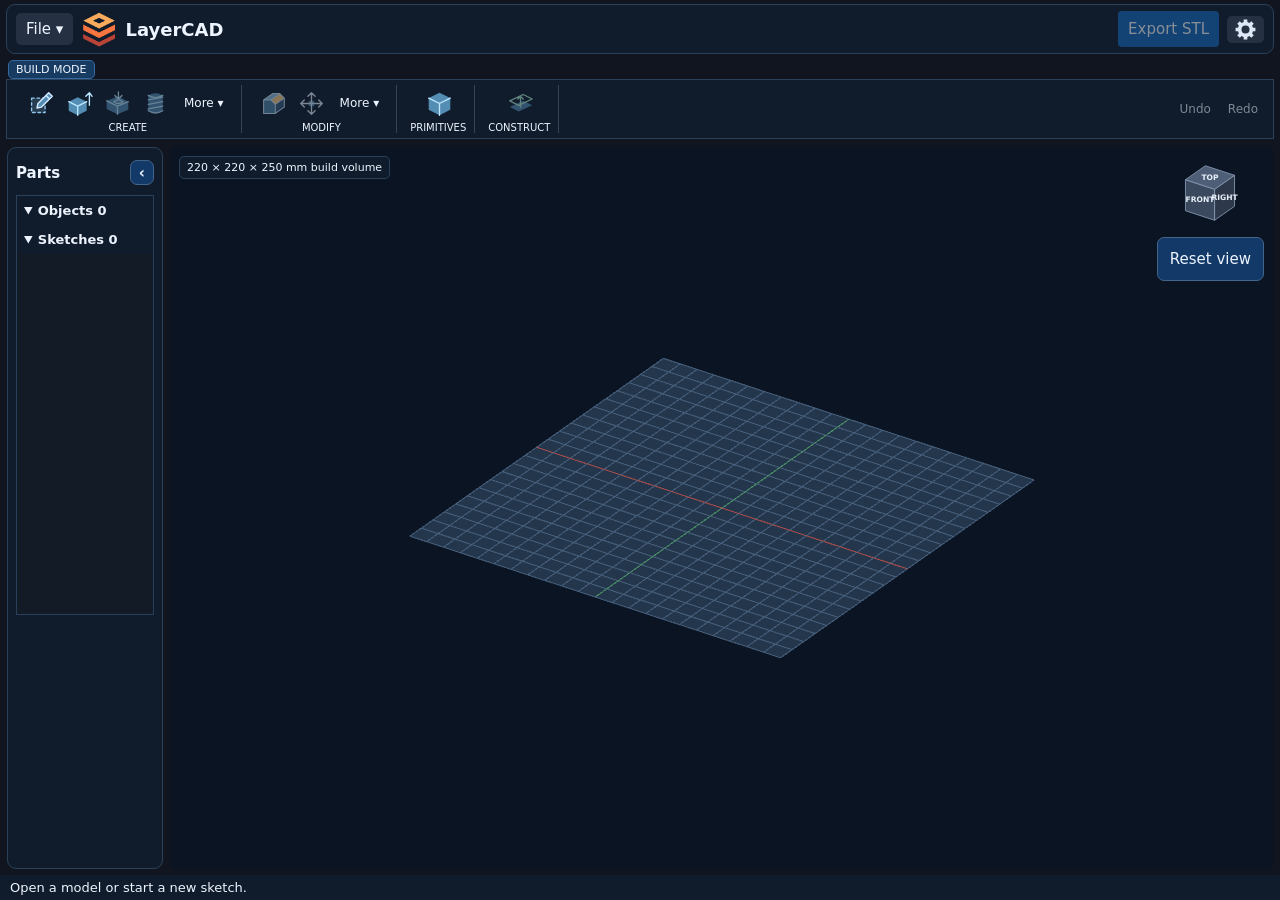
==== index.html @ a89db7fc "Deploy viewport panning gestures" ====
<!doctype html>
<html lang="en">
<meta charset="utf-8">
<meta name="viewport" content="width=device-width, initial-scale=1">
<title>LayerCAD Web</title>
<link rel="stylesheet" href="style.css?v=workspace-11">
<header><details><summary>File ▾</summary><div class="tool-popover"><button type="button" id="new-project">New project</button><label class="open">Open model<input id="file" type="file" accept=".layercad,.stl"></label><button id="save" type="button" disabled>Save project</button></div></details>
  <h1><img src="layercad.ico" width="36" height="36" alt="">LayerCAD</h1>
  <button id="export" type="button" disabled>Export STL</button>
  <details class="settings"><summary aria-label="Settings" title="Settings"><svg viewBox="0 0 24 24" aria-hidden="true"><path d="M 8.94,4.61 L 10.07,4.24 L 10.11,1.67 L 13.89,1.67 L 13.93,4.24 L 15.06,4.61 L 16.13,5.15 L 17.97,3.36 L 20.64,6.03 L 18.85,7.87 L 19.39,8.94 L 19.76,10.07 L 22.33,10.11 L 22.33,13.89 L 19.76,13.93 L 19.39,15.06 L 18.85,16.13 L 20.64,17.97 L 17.97,20.64 L 16.13,18.85 L 15.06,19.39 L 13.93,19.76 L 13.89,22.33 L 10.11,22.33 L 10.07,19.76 L 8.94,19.39 L 7.87,18.85 L 6.03,20.64 L 3.36,17.97 L 5.15,16.13 L 4.61,15.06 L 4.24,13.93 L 1.67,13.89 L 1.67,10.11 L 4.24,10.07 L 4.61,8.94 L 5.15,7.87 L 3.36,6.03 L 6.03,3.36 L 7.87,5.15 Z M 12,7.8 A 4.2,4.2 0 1 0 12,16.2 A 4.2,4.2 0 1 0 12,7.8 Z" fill="#DDE7F5" stroke="none" fill-rule="evenodd"/></svg></summary><div class="tool-popover">
    <button id="build-volume" type="button">Build volume…</button>
  </div></details>
</header>
<div class="mode" id="mode">Build Mode</div>
<nav id="build-tools" aria-label="Build tools"><div class="ribbon-group" role="group" aria-label="Create"><div class="ribbon-row"><button id="start-sketch" class="ribbon-icon" aria-label="Create sketch" title="Create sketch" type="button"><svg viewBox="0 0 30 30" aria-hidden="true"><path d="M 4,9 H 19 V 25 H 4 Z" fill="#263C50" stroke="#91C5EB" stroke-width="1.5" stroke-dasharray="3 3"/><path d="M 10,20 L 11,15 L 23,3 L 27,7 L 15,19 Z M 20,6 L 24,10" fill="#548DB4" stroke="#D7EBFF" stroke-width="1.5"/></svg></button><button id="extrude-part" class="ribbon-icon" aria-label="Extrude" title="Extrude" type="button" disabled><svg viewBox="0 0 30 30" aria-hidden="true"><path d="M 3,13 L 13,8 L 23,13 V 23 L 13,28 L 3,23 Z" fill="#548DB4" stroke="none"/><path d="M 3,13 L 13,18 L 23,13 M 13,18 V 28 M 26,17 V 3 M 22,7 L 26,3 L 29,7" fill="none" stroke="#BDE6FF" stroke-width="1.5"/></svg></button><button id="hole" class="ribbon-icon" aria-label="Hole" title="Hole" type="button" disabled><svg viewBox="0 0 30 30" aria-hidden="true"><path d="M 3,12 L 16,7 L 27,13 V 22 L 15,27 L 3,21 Z" fill="#548DB4" stroke="none"/><path d="M 3,12 L 15,18 L 27,13 M 15,18 V 27 M 16,2 V 10 M 12,6 L 16,10 L 20,6 M 11,13 Q 16,9 21,13 Q 16,17 11,13" fill="none" stroke="#BDE6FF" stroke-width="1.5"/></svg></button><button id="thread" class="ribbon-icon" aria-label="Thread" title="Thread" type="button" disabled><svg viewBox="0 0 30 30" aria-hidden="true"><path d="M 7,6 Q 15,1 23,6 V 23 Q 15,28 7,23 Z" fill="#548DB4" stroke="none"/><path d="M 7,6 Q 15,11 23,6 M 7,11 L 23,8 M 7,16 L 23,13 M 7,21 L 23,18 M 7,23 Q 15,28 23,23" fill="none" stroke="#BDE6FF" stroke-width="1.5"/></svg></button><details><summary>More ▾</summary><div class="tool-popover"><button id="edit-sketch" type="button" disabled>Edit sketch</button><select id="model-tool" aria-label="Modeling tool" disabled>
    <option value="">Create solid…</option><option>Sphere</option><option>Torus</option>
    <option>Coil</option><option>Revolve</option><option>Loft</option><option>Sweep</option><option>Pipe</option>
    <option>Rib</option><option>Web</option>
  </select></div></details></div><span>Create</span></div><div class="ribbon-group" role="group" aria-label="Modify"><div class="ribbon-row"><button id="bevel" class="ribbon-icon" aria-label="Bevel" title="Bevel" type="button" disabled><svg viewBox="0 0 30 30" aria-hidden="true"><path d="M 4,11 H 12 L 17,16 V 26 H 4 Z" fill="#5182A8" stroke="none"/><path d="M 17,16 L 27,9 V 19 L 17,26 Z" fill="#375A7B" stroke="none"/><path d="M 4,11 L 14,4 H 22 L 12,11 Z" fill="#8FBFE2" stroke="none"/><path d="M 12,11 L 22,4 L 27,9 L 17,16 Z" fill="#FFD084" stroke="none"/><path d="M 4,11 L 14,4 H 22 L 27,9 V 19 L 17,26 H 4 Z M 4,11 H 12 L 22,4 M 12,11 L 17,16 L 27,9 M 17,16 V 26" fill="none" stroke="#D3E8FA" stroke-width="1.15"/></svg></button><button id="move-part" class="ribbon-icon" aria-label="Move" title="Move" type="button" disabled><svg viewBox="0 0 30 30" aria-hidden="true"><path d="M 12,12 H 18 V 18 H 12 Z" fill="#548DB4" stroke="none"/><path d="M 3,15 H 27 M 7,11 L 3,15 L 7,19 M 23,11 L 27,15 L 23,19 M 15,3 V 27 M 11,7 L 15,3 L 19,7 M 11,23 L 15,27 L 19,23" fill="none" stroke="#E6EDF6" stroke-width="1.5"/></svg></button><details><summary>More ▾</summary><div class="tool-popover"><button id="pattern" type="button" disabled>Linear pattern</button><button id="combine" type="button" disabled>Combine</button><button id="shell" type="button" disabled>Shell</button><button id="split-body" type="button" disabled>Split Body</button><button id="scale-body" type="button" disabled>Scale</button><button id="mirror-body" type="button" disabled>Mirror</button><button id="circular-pattern" type="button" disabled>Circular pattern</button><button id="remove-part" type="button" disabled>Delete</button></div></details></div><span>Modify</span></div><div class="ribbon-group" role="group" aria-label="Primitives"><div class="ribbon-row"><button id="primitive" class="ribbon-icon" aria-label="Primitives" title="Primitives" type="button"><svg viewBox="0 0 30 30" aria-hidden="true"><path d="M 3,9 L 15,3 L 27,9 V 22 L 15,28 L 3,22 Z" fill="#548DB4" stroke="none"/><path d="M 3,9 L 15,15 L 27,9 M 15,15 V 28" fill="none" stroke="#BDE6FF" stroke-width="1.5"/></svg></button></div><span>Primitives</span></div><div class="ribbon-group" role="group" aria-label="Construct"><div class="ribbon-row"><button id="face-sketch" class="ribbon-icon" aria-label="Sketch on face" title="Sketch on face" type="button" disabled><svg viewBox="0 0 30 30" aria-hidden="true"><path d="M 3,19 L 18,12 L 28,17 L 13,24 Z" fill="#548DB4" stroke="none"/><path d="M 3,12 L 18,5 L 28,10 L 13,17 Z M 15,19 V 7 M 12,10 L 15,7 L 18,10" fill="none" stroke="#B2EAD0" stroke-width="1.5"/></svg></button></div><span>Construct</span></div><div class="ribbon-row history"><button id="undo" type="button" disabled>Undo</button><button id="redo" type="button" disabled>Redo</button></div></nav>
<nav id="sketch-tools" aria-label="Sketch tools" hidden><div class="ribbon-group" role="group" aria-label="Create"><div class="ribbon-row"><button class="ribbon-icon" type="button" data-shape="Open path" aria-label="Polyline" title="Polyline"><svg viewBox="0 0 24 24" aria-hidden="true"><path d="M 3,19 L 3,8 L 11,12 L 20,3" fill="none" stroke="#EDF3FC" stroke-width="1.7"/></svg></button><button class="ribbon-icon" type="button" data-shape="Circle" aria-label="Circle" title="Circle"><svg viewBox="0 0 24 24" aria-hidden="true"><path d="M 12,3 A 9,9 0 1 1 11.99,3 Z" fill="none" stroke="#EDF3FC" stroke-width="1.7"/></svg></button><button class="ribbon-icon" type="button" data-shape="Rectangle" aria-label="Rectangle" title="Rectangle"><svg viewBox="0 0 24 24" aria-hidden="true"><path d="M 2,6 H 22 V 18 H 2 Z" fill="none" stroke="#EDF3FC" stroke-width="1.7"/></svg></button><button class="ribbon-icon" type="button" data-shape="Triangle" aria-label="Triangle" title="Triangle"><svg viewBox="0 0 24 24" aria-hidden="true"><path d="M 12,3 L 22,21 H 2 Z" fill="none" stroke="#EDF3FC" stroke-width="1.7"/></svg></button><button class="ribbon-icon" type="button" data-shape="Polygon" aria-label="Polygon" title="Polygon"><svg viewBox="0 0 24 24" aria-hidden="true"><path d="M 7,3 H 17 L 22,12 L 17,21 H 7 L 2,12 Z" fill="none" stroke="#EDF3FC" stroke-width="1.7"/></svg></button></div><span>Create</span></div><div class="ribbon-group" role="group" aria-label="Modify"><div class="ribbon-row"><details><summary>Extrude</summary><div class="tool-popover">
      <label>Distance (mm) <input id="height" type="number" min="-10000" max="10000" step="any" value="10"></label>
      <label>Operation <select id="sketch-extrude-operation"><option>Add</option><option>Cut</option><option>Merge</option></select></label>
      <button id="extrude" type="button">Extrude</button>
      </div></details><details><summary>Constraints</summary><div class="tool-popover">

      <select id="constraint-rule" aria-label="Apply constraint" disabled>
        <option value="">Constrain…</option><option value="0">Horizontal edge</option>
        <option value="1">Vertical edge</option><option value="2">Coincident with origin</option>
        <option value="clear">Clear constraints</option>
      </select>
  </div></details></div><span>Modify</span></div><div class="ribbon-row"><button id="undo-point" type="button">Undo</button><button id="redo-point" type="button" disabled>Redo</button></div><div class="sketch-actions">
    <button id="cancel-sketch" type="button">Cancel sketch</button>
    <button id="finish-sketch" type="button">Finish sketch</button>
  </div><select id="shape" hidden><option>Polygon</option><option>Rectangle</option><option>Circle</option><option>Triangle</option><option>Open path</option></select></nav>
<main>
  <div id="workspace">
  <aside id="parts-panel"><h2>Parts <button id="toggle-parts" type="button" aria-label="Collapse Parts" aria-expanded="true">‹</button></h2><div id="parts"></div></aside>
  <div id="viewport">
  <div id="view-controls"><svg id="view-cube" class="view-cube" viewBox="0 0 88 88" role="group" aria-label="View orientation. Drag to orbit or click a face."></svg><button id="fit" type="button">Reset view</button></div>
  <output id="volume-label"></output>
  <form id="build-extrude" hidden aria-label="Extrude">
    <strong class="popup-title" tabindex="0" title="Drag to move, or use the arrow keys">Extrude</strong>
    <p id="extrude-target" aria-live="polite"></p>
    <label>Distance (mm) <input id="build-extrude-distance" type="number" step="any" value="10" required></label>
    <label>Operation <select id="build-extrude-operation"><option>Add</option><option>Cut</option><option>Merge</option></select></label>
    <p id="extrude-error" role="alert"></p>
    <div><button id="cancel-extrude" type="button">Cancel</button><button id="apply-extrude" type="submit">Apply</button></div>
  </form>
  <canvas id="view" aria-label="3D model viewport"></canvas>
  <svg id="detail-overlay" aria-hidden="true"></svg>
  <svg id="extrude-overlay" aria-hidden="true"><path id="extrude-arrow"/></svg>
  <div id="plane-selector" hidden>
    <svg id="plane-targets" aria-hidden="true"></svg>
    <div role="group" aria-label="Sketch plane">
      <button type="button" data-plane="XY">XY</button>
      <button type="button" data-plane="XZ">XZ</button>
      <button type="button" data-plane="YZ">YZ</button>
      <button type="button" id="cancel-plane">Cancel</button>
    </div>
  </div>
  <section id="sketch" hidden>
    <svg id="sketch-plane" aria-label="Sketch plane">
      <defs><pattern id="grid" width="10" height="10" patternUnits="userSpaceOnUse"><path d="M 10 0 H 0 V 10" fill="none" stroke="#29415a" stroke-width=".4"/></pattern></defs>
      <g id="sketch-surface">
      <rect width="220" height="220" fill="#26394c" fill-opacity=".18"/>
      <rect width="220" height="220" fill="url(#grid)" stroke="#52677e" stroke-width=".45"/>
      <image id="reference-overlay" preserveAspectRatio="none" pointer-events="none"/>
      <path d="M110 0 V220" stroke="#4b8474" stroke-width=".45"/><path d="M0 110 H220" stroke="#8a6265" stroke-width=".45"/>
      <path id="face-guide" fill="none" stroke="#9eb7d1" stroke-width=".6" stroke-dasharray="2 1"/>
      <g id="sketch-drawings"></g>
      <circle cx="110" cy="110" r="1.1" fill="#122438" stroke="#83cbff" stroke-width=".5"/><text x="112" y="114" fill="#83cbff" font-size="2.8">Origin</text>
      <polygon id="outline"/>
      <polyline id="sketch-preview" fill="none" stroke="#83cbff" stroke-width=".7" pointer-events="none"/>
      <g id="vertices"></g>
      </g>
    </svg>

  </section>
  </div>
  <aside id="vertices-panel" hidden><h2>Vertices</h2><details><summary>Reference image</summary><div class="tool-popover">
      <label class="open">Choose image<input id="reference-file" type="file" accept="image/png,image/jpeg"></label>
      <button id="reference-settings" type="button" disabled>Image settings</button>
      <button id="reference-calibrate" type="button" disabled>Calibrate image</button>
      <button id="reference-remove" type="button" disabled>Remove image</button>
      </div></details><label>Plane <select id="plane-choice"><option>XY</option><option>XZ</option><option>YZ</option></select></label>
      <label>Offset (mm) <input id="plane-offset" type="number" min="-10000" max="10000" step="any" value="0"></label>
    <div class="vertex-coordinates"><label>X (mm)<input id="vertex-x" type="number" step="any" value="0"></label><label>Y (mm)<input id="vertex-y" type="number" step="any" value="0"></label></div>
    <div class="vertex-coordinates"><button id="add-vertex" type="button">Add point</button><button id="move-vertex" type="button">Move selected</button></div>
    <select id="constraint-vertex" aria-label="Vertices" size="8"></select>
    <button id="remove-vertex" type="button">Remove selected point</button>
    <label>Drawing <select id="sketch-drawing-choice"></select></label>
    <button id="add-sketch-drawing" type="button">Start another drawing</button>
  </aside>
  </div>
  <p id="status" role="status">Open a model or start a new sketch.</p>
</main>
<dialog id="feature-dialog" aria-labelledby="feature-title">
  <form id="feature-form">
    <strong id="feature-title" class="popup-title" tabindex="0" title="Drag to move, or use the arrow keys"></strong>
    <label id="feature-amount-label"><span></span> <input id="feature-amount" type="number" min="0" step="any" required></label>
    <label id="feature-bevel-style-label" hidden>Style <select id="feature-bevel-style"><option>Flat</option><option>Rounded</option></select></label>
    <label id="feature-surface-label" hidden>Surface <select id="feature-surface"></select></label>
    <label id="feature-metric-label" hidden>Metric size <input id="feature-metric" list="metric-sizes" placeholder="Auto match"></label>
    <datalist id="metric-sizes"><option>M2</option><option>M2.5</option><option>M3</option><option>M4</option><option>M5</option><option>M6</option><option>M8</option><option>M10</option><option>M12</option><option>Custom</option></datalist>
    <label id="feature-pitch-label" hidden>Pitch (mm) <input id="feature-pitch" type="number" min="0.01" step="any" value="1.5"></label>
    <label id="feature-depth-label" hidden>Radial depth (mm) <input id="feature-depth" type="number" min="0.01" step="any" value="0.7"></label>
    <p id="feature-error" role="alert"></p>
    <div><button id="cancel-feature" type="button">Cancel</button><button type="submit">Apply</button></div>
  </form>
</dialog>
<script src="sketch.js?v=editor-5" defer></script><script src="viewer.js?v=workspace-11" defer></script>
</html>
---- style.css ----
:root { color-scheme: dark; font: 15px system-ui, sans-serif; color: #edf4ff; background: #08111f; }
* { box-sizing: border-box; }
body { margin: 0; height: 100vh; height: 100dvh; display: flex; flex-direction: column; padding: 10px; gap: 8px; }
header { display: flex; align-items: center; flex-wrap: wrap; gap: 8px; background: #101c2b; border: 1px solid #29415a; border-radius: 10px; padding: 8px 12px; }
h1 { font-size: 19px; margin: 0 auto 0 0; }
h1 span { color: #9eb7d1; font-weight: normal; font-size: 14px; }
button, .open { font: inherit; padding: 9px 12px; min-height: 44px; color: inherit; border: 1px solid #43658a; border-radius: 7px; background: #123967; cursor: pointer; }
.open { position: relative; display: inline-grid; place-items: center; }
.open:focus-within, button:focus-visible { outline: 2px solid #9ad0ff; outline-offset: 2px; }
.open input { position: absolute; inset: 0; opacity: 0; width: 100%; cursor: pointer; }
main { flex: 1; min-height: 0; display: flex; flex-direction: column; border-radius: 10px; overflow: hidden; border: 1px solid #29415a; }
canvas { flex: 1; min-height: 0; width: 100%; background: #0a1422; touch-action: none; }
#status { margin: 0; padding: 10px 12px; background: #101c2b; overflow-wrap: anywhere; }
[hidden] { display: none !important; }
button:disabled { opacity: .5; cursor: default; }
#sketch { flex: 1; min-height: 0; display: flex; flex-direction: column; align-items: center; gap: 8px; padding: 8px; }
#sketch-plane { flex: 1; width: 100%; min-height: 0; touch-action: none; cursor: crosshair; }
#outline { fill: #1769c433; stroke: #83cbff; stroke-width: .7; }
#vertices { fill: #b8e6ff; }
.sketch-tools { display: flex; flex-wrap: wrap; gap: 6px; align-items: center; justify-content: center; }
#height, #plane-offset { width: 72px; font: inherit; padding: 6px; }
nav { display: flex; align-items: center; gap: 6px; overflow-x: auto; padding: 6px; border: 1px solid #29415a; background: #101c2b; border-radius: 7px; }
nav button, .mode { white-space: nowrap; }
.mode { background: #123967; border: 1px solid #559fff; border-radius: 6px; padding: 5px 7px; font-size: 12px; }
#workspace { display: flex; flex: 1; min-height: 0; }
#viewport { display: flex; flex: 1; flex-direction: column; min-width: 0; }
aside { width: clamp(112px, 22vw, 218px); overflow: auto; padding: 8px; border-right: 1px solid #29415a; background: #101c2b; }
aside h2 { font-size: 15px; margin: 4px 0 10px; }
aside h3 { font-size: 12px; color: #9eb7d1; margin: 8px 0 4px; }
.part-row { display: flex; gap: 2px; }
.part-row button:first-child { flex: 1; min-width: 0; text-overflow: ellipsis; overflow: hidden; white-space: nowrap; text-align: left; }
.part-row button { background: transparent; border-color: transparent; padding: 4px; }
.part-row button[aria-pressed=true] { background: #123967; border-color: #559fff; }
@media (max-width: 500px) { aside { width: 100%; max-height: 125px; border-right: none; border-bottom: 1px solid #29415a; } #workspace { flex-direction: column; } }

/* Workspace and mode-specific ribbons */
:root { background: #10151f; }
body { padding: 0; gap: 0; }
header, main, nav { border-radius: 0; }
header { min-height: 50px; background: #1b2432; }
h1 { display: flex; gap: 8px; align-items: center; }
.mode { align-self: flex-start; margin-left: 10px; padding: 5px 9px; border: 0; border-bottom: 2px solid #63dcca; border-radius: 0; background: transparent; text-transform: uppercase; }
nav { min-height: 52px; background: #232e3e; padding: 5px 8px; }
nav button, nav summary, header button, header .open { min-height: 36px; padding: 6px 9px; background: transparent; border-color: transparent; border-radius: 4px; }
nav button:not(:disabled):hover, nav summary:hover, header button:not(:disabled):hover, header .open:hover { background: #334659; }
nav button[aria-pressed=true] { box-shadow: inset 0 -2px #63dcca; color: #b8f6ea; }
nav select, nav input { background: #182432; color: inherit; border: 1px solid #52647a; border-radius: 4px; padding: 4px; font: inherit; }
.tool-group { display: flex; align-items: center; gap: 3px; padding-right: 9px; border-right: 1px solid #425165; }
.history, .sketch-actions { margin-left: auto; display: flex; gap: 4px; }
#sketch-tools { overflow: visible; position: relative; z-index: 2; flex-wrap: wrap; }
nav details > summary { display: flex; align-items: center; cursor: pointer; white-space: nowrap; }
nav details[open] > summary { background: #334659; }
.tool-popover { position: absolute; z-index: 3; display: grid; gap: 6px; min-width: 140px; max-width: calc(100vw - 16px); padding: 8px; background: #263345; border: 1px solid #52647a; border-radius: 5px; box-shadow: 0 6px 18px #0007; }
.draw-tools { display: flex; }
.draw-tools button { font-size: 23px; }
#finish-sketch { background: #235844; color: #dcffec; }
#cancel-sketch { background: #652e37; color: #ffebee; }
#sketch { background: #121923; }
aside { background: #192231; }
#status { padding: 5px 10px; font-size: 13px; }
@media (max-width: 600px) {
  #sketch-tools details { position: static; }
  .tool-popover { left: 8px; top: 100%; }
  .sketch-actions { margin-left: 0; }
}
#build-tools { font-size: 13px; scrollbar-width: thin; }
#build-tools button { padding-inline: 6px; }

/* Desktop-style ribbon and viewport panels */
header { margin: 4px 6px 0; gap: 8px; border-radius: 9px; background: #101c2b; padding: 4px 9px; }
header h1 { font-size: 18px; }
header #export, #finish-sketch { background: #1768bd; color: #fff; }
header details { position: relative; z-index: 5; }
header .settings .tool-popover { right: 0; }
header summary { background: #253143; }
.mode { border: 1px solid #3569a0; border-radius: 5px; background: #183b61; padding: 2px 7px; margin: 6px 8px 0; font-size: 11px; }
nav { margin: 0 6px 6px; min-height: 57px; gap: 5px; }
#build-tools, #sketch-tools { background: #101c2b; overflow: visible; position: relative; z-index: 3; flex-wrap: wrap; }
.ribbon-group { display: grid; justify-items: center; gap: 1px; padding: 0 8px; border-right: 1px solid #344458; }
.ribbon-group > span { font-size: 10px; text-transform: uppercase; }
.ribbon-row { display: flex; align-items: center; gap: 3px; }
.ribbon-row button, .ribbon-row summary { font-size: 12px; }
.ribbon-icon { width: 35px; height: 34px; display: grid; place-items: center; padding: 4px !important; }
.ribbon-icon svg { display: block; width: 23px; height: 23px; fill: #5489ae40; stroke: #a8d2ef; stroke-width: 1.5; stroke-linecap: round; stroke-linejoin: round; }
#sketch-tools .ribbon-icon svg { fill: none; }
#sketch-tools .ribbon-icon[aria-pressed=true] { background: #245a59; }
.tool-popover { text-align: left; }
details summary { cursor: pointer; }
header summary, #vertices-panel summary { list-style: none; padding: 7px 10px; border-radius: 5px; }
header .settings summary { font-size: 21px; padding: 2px 7px; }
main { border: 0; }
#workspace { gap: 8px; padding: 2px 7px 6px; }
#viewport { position: relative; overflow: hidden; }
#parts-panel, #vertices-panel { flex: 0 0 clamp(156px, 12vw, 215px); border: 1px solid #29415a; border-radius: 9px; padding: 8px; background: #101c2b; }
#parts-panel h2 { display: flex; align-items: center; justify-content: space-between; }
#parts-panel h2 button { min-height: 25px; padding: 1px 8px; }
#parts-panel.collapsed { flex-basis: 38px; padding: 3px; }
#parts-panel.collapsed h2 { font-size: 0; }
#parts-panel.collapsed #parts { display: none; }
#parts { background: #131b27; border: 1px solid #29415a; min-height: min(55vh, 420px); }
#parts summary { padding: 7px; font-size: 13px; background: #101c2b; font-weight: 600; }
#vertices-panel { display: flex; flex-direction: column; gap: 6px; }
#vertices-panel input, #vertices-panel select { width: 100%; background: #131b27; color: inherit; border: 1px solid #3b5069; padding: 5px; }
#vertices-panel button, #vertices-panel summary { font-size: 12px; min-height: 29px; padding: 4px; background: #17283c; }
#vertices-panel > select { flex: 1; min-height: 85px; }
#vertices-panel label { font-size: 12px; }
.vertex-coordinates { display: grid; grid-template-columns: 1fr 1fr; gap: 5px; }
#view-controls, #volume-label { position: absolute; z-index: 1; top: 9px; }
#volume-label { left: 8px; font-size: 11px; padding: 4px 7px; border: 1px solid #29415a; border-radius: 5px; background: #101c2b; }
#view-controls { right: 9px; display: grid; justify-items: center; gap: 7px; }
#sketch { background: #0c1522; }
#sketch-plane { max-width: 66%; align-self: center; }
@media (max-width: 600px) {
  #workspace { flex-direction: column; }
  #parts-panel, #vertices-panel { flex-basis: auto; width: 100%; max-height: 23vh; }
  #vertices-panel > select { min-height: 50px; }
  #sketch-plane { max-width: 88%; }
}
.ribbon-icon svg { width: 27px; height: 27px; }
.settings summary svg { width: 23px; height: 23px; display: block; }
.view-cube { display: block; width: 74px; height: 74px; overflow: visible; cursor: grab; touch-action: none; user-select: none; }
.view-cube:active { cursor: grabbing; }
.view-cube polygon { stroke: #8a9db5; stroke-width: 1; }
.view-cube g:hover polygon, .view-cube g:focus-visible polygon { fill: #367778; }
.view-cube text { fill: #e8f0f9; font-size: 9px; font-weight: 600; text-anchor: middle; dominant-baseline: central; pointer-events: none; }
#build-extrude { position: absolute; z-index: 2; top: 96px; right: 12px; width: min(268px, calc(100% - 24px)); display: grid; gap: 8px; padding: 12px; background: #182537; border: 1px solid #465c74; border-radius: 8px; box-shadow: 0 8px 20px #0006; font-size: 13px; }
#build-extrude p { margin: 0; }
#build-extrude label { display: flex; align-items: center; justify-content: space-between; gap: 5px; }
#build-extrude input, #build-extrude select { width: 95px; padding: 5px; color: inherit; background: #101a28; border: 1px solid #52647a; border-radius: 4px; }
#build-extrude div { display: flex; justify-content: flex-end; gap: 6px; }
#build-extrude button { min-height: 33px; padding: 4px 9px; }
#extrude-error { color: #ffb2b2; }
#extrude-error:empty { display: none; }
#sketch { position: absolute; inset: 0; display: block; padding: 0; background: transparent; }
#sketch-plane, #detail-overlay { width: 100%; height: 100%; max-width: none; display: block; }
#detail-overlay { position: absolute; inset: 0; pointer-events: none; }
#detail-overlay path { stroke: #ffc087; stroke-width: 2; fill: #ff9a4a38; fill-rule: evenodd; }
#detail-overlay path.edge { stroke-width: 4; fill: none; }
#detail-overlay circle { fill: #ffab65; stroke: #ffe1bb; stroke-width: 1; }
#plane-selector, #plane-targets { position: absolute; inset: 0; pointer-events: none; }
#plane-targets { width: 100%; height: 100%; }
#plane-targets polygon { fill: #ffa85952; stroke: #ffc785; pointer-events: auto; cursor: pointer; }
#plane-targets polygon.XZ { fill: #a786f963; stroke: #cbb6ff; }
#plane-targets polygon.YZ { fill: #6dd4aa63; stroke: #b1f9d6; }
#plane-targets polygon:hover { fill: #ffcf8eba; }
#plane-selector > div { position: absolute; bottom: 12px; left: 50%; display: flex; gap: 6px; transform: translateX(-50%); pointer-events: auto; }
#plane-selector button { min-height: 33px; padding: 4px 9px; }
#feature-dialog { width: min(310px, calc(100% - 24px)); padding: 14px; color: inherit; background: #182537; border: 1px solid #465c74; border-radius: 8px; box-shadow: 0 8px 24px #0008; font-size: 13px; }
#feature-dialog::backdrop { background: #08111f55; }
#feature-form { display: grid; gap: 9px; }
#feature-form label { display: flex; align-items: center; justify-content: space-between; gap: 8px; }
#feature-form input, #feature-form select { width: 116px; padding: 5px; color: inherit; background: #101a28; border: 1px solid #52647a; border-radius: 4px; }
#feature-form div { display: flex; justify-content: flex-end; gap: 6px; }
#feature-form button { min-height: 33px; padding: 5px 9px; }
#feature-error { margin: 0; color: #ffb2b2; }
#feature-error:empty { display: none; }
#sketch-drawings polygon, #sketch-drawings polyline { stroke: #74b9df; stroke-width: .6; fill: none; pointer-events: none; }
#sketch-drawings polygon { fill: #1769c42a; }
#extrude-overlay { position: absolute; inset: 0; width: 100%; height: 100%; pointer-events: none; }
#extrude-arrow { fill: none; stroke: #83ffc1; stroke-width: 3; stroke-linejoin: round; stroke-linecap: round; }
#extrude-arrow.cut { stroke: #ff9298; }
.drawing-row { display: block; width: calc(100% - 20px); margin: 2px 5px 2px 15px; text-align: left; min-height: 28px; padding: 3px 6px; background: transparent; border-color: transparent; font-size: 12px; }
.drawing-row[aria-pressed=true] { background: #533b2b; border-color: #ce925d; }
#feature-dialog.with-preview { position: fixed; inset: 205px 18px auto auto; margin: 0; max-height: calc(100dvh - 220px); overflow: auto; }
#feature-dialog.with-preview::backdrop { background: transparent; }
@media (max-height: 450px) {
  #feature-dialog.with-preview { top: 12px; max-height: calc(100dvh - 24px); }
}
.popup-title { display: block; padding: 5px 7px; border-radius: 4px; background: #26384d; cursor: grab; touch-action: none; user-select: none; }
.popup-title:active { cursor: grabbing; }
#build-extrude { max-height: 100%; overflow: auto; }
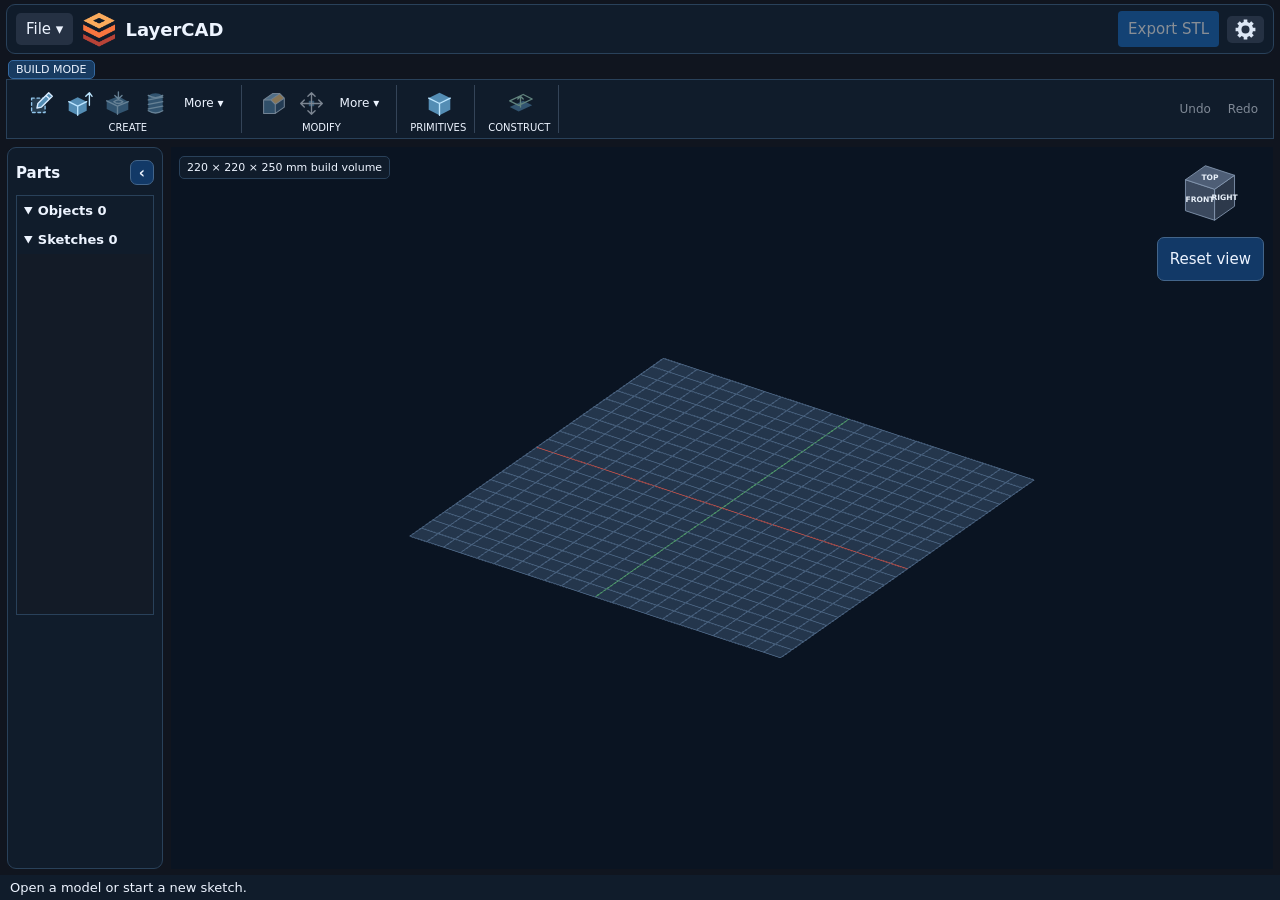
==== commit 94826e07: "Deploy trackpad viewport panning" ====
--- a/index.html
+++ b/index.html
@@ -3,12 +3,15 @@
 <meta charset="utf-8">
 <meta name="viewport" content="width=device-width, initial-scale=1">
 <title>LayerCAD Web</title>
-<link rel="stylesheet" href="style.css?v=workspace-11">
+<link rel="stylesheet" href="style.css?v=workspace-12">
 <header><details><summary>File ▾</summary><div class="tool-popover"><button type="button" id="new-project">New project</button><label class="open">Open model<input id="file" type="file" accept=".layercad,.stl"></label><button id="save" type="button" disabled>Save project</button></div></details>
   <h1><img src="layercad.ico" width="36" height="36" alt="">LayerCAD</h1>
   <button id="export" type="button" disabled>Export STL</button>
   <details class="settings"><summary aria-label="Settings" title="Settings"><svg viewBox="0 0 24 24" aria-hidden="true"><path d="M 8.94,4.61 L 10.07,4.24 L 10.11,1.67 L 13.89,1.67 L 13.93,4.24 L 15.06,4.61 L 16.13,5.15 L 17.97,3.36 L 20.64,6.03 L 18.85,7.87 L 19.39,8.94 L 19.76,10.07 L 22.33,10.11 L 22.33,13.89 L 19.76,13.93 L 19.39,15.06 L 18.85,16.13 L 20.64,17.97 L 17.97,20.64 L 16.13,18.85 L 15.06,19.39 L 13.93,19.76 L 13.89,22.33 L 10.11,22.33 L 10.07,19.76 L 8.94,19.39 L 7.87,18.85 L 6.03,20.64 L 3.36,17.97 L 5.15,16.13 L 4.61,15.06 L 4.24,13.93 L 1.67,13.89 L 1.67,10.11 L 4.24,10.07 L 4.61,8.94 L 5.15,7.87 L 3.36,6.03 L 6.03,3.36 L 7.87,5.15 Z M 12,7.8 A 4.2,4.2 0 1 0 12,16.2 A 4.2,4.2 0 1 0 12,7.8 Z" fill="#DDE7F5" stroke="none" fill-rule="evenodd"/></svg></summary><div class="tool-popover">
     <button id="build-volume" type="button">Build volume…</button>
+    <label class="scroll-setting">Viewport scroll
+      <select id="viewport-scroll"><option value="auto">Automatic</option><option value="pan">Pan</option><option value="zoom">Zoom</option></select>
+    </label>
   </div></details>
 </header>
 <div class="mode" id="mode">Build Mode</div>
@@ -108,5 +111,5 @@
     <div><button id="cancel-feature" type="button">Cancel</button><button type="submit">Apply</button></div>
   </form>
 </dialog>
-<script src="sketch.js?v=editor-5" defer></script><script src="viewer.js?v=workspace-11" defer></script>
+<script src="sketch.js?v=editor-5" defer></script><script src="viewer.js?v=workspace-12" defer></script>
 </html>
--- a/style.css
+++ b/style.css
@@ -169,3 +169,5 @@
 .popup-title { display: block; padding: 5px 7px; border-radius: 4px; background: #26384d; cursor: grab; touch-action: none; user-select: none; }
 .popup-title:active { cursor: grabbing; }
 #build-extrude { max-height: 100%; overflow: auto; }
+.scroll-setting { display: grid; gap: 4px; padding: 4px 8px; font-size: 13px; }
+.scroll-setting select { color: inherit; background: #182432; border: 1px solid #52647a; border-radius: 4px; padding: 5px; }
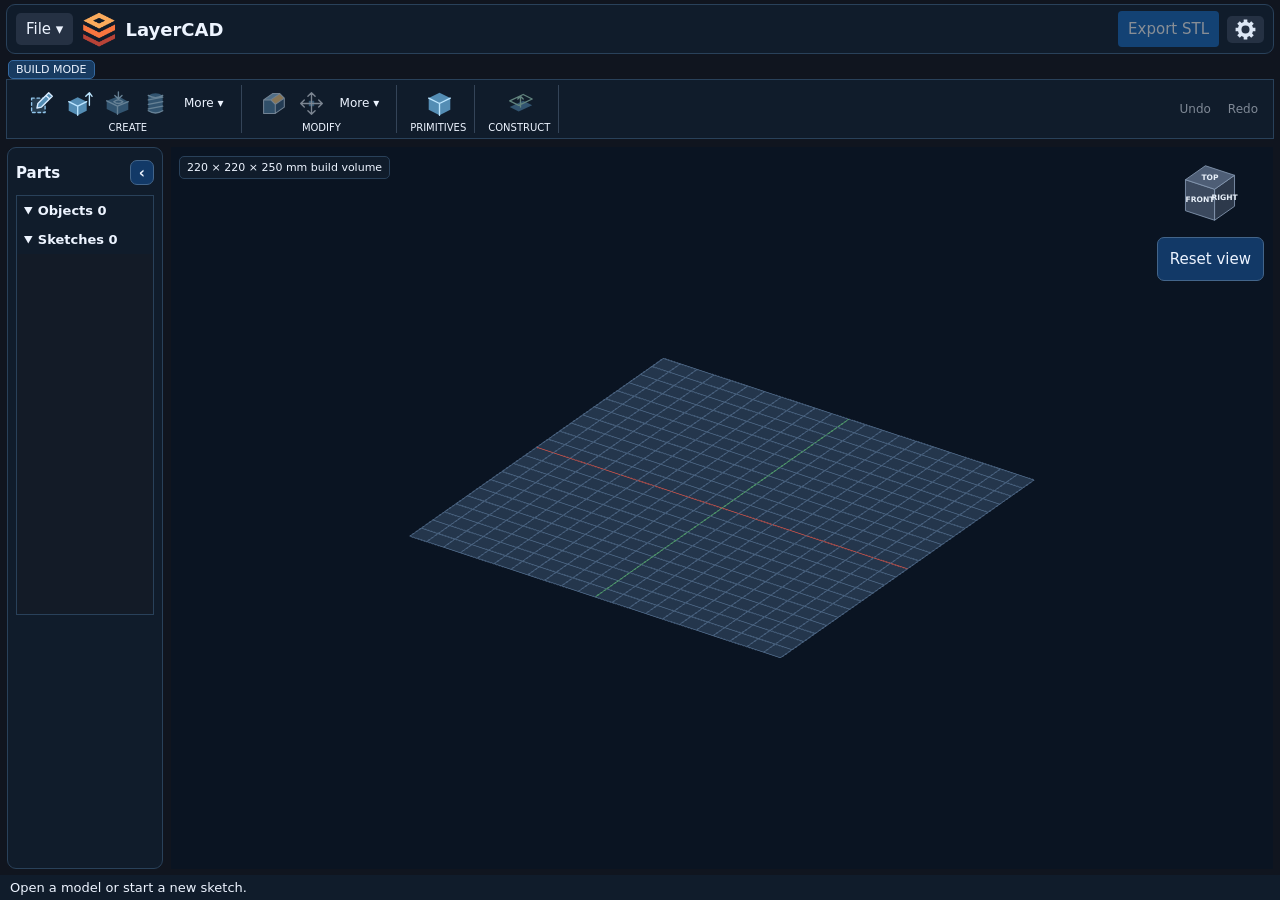
==== commit 6eb8ebdf: "Deploy two-finger viewport rotation" ====
--- a/index.html
+++ b/index.html
@@ -111,5 +111,5 @@
     <div><button id="cancel-feature" type="button">Cancel</button><button type="submit">Apply</button></div>
   </form>
 </dialog>
-<script src="sketch.js?v=editor-5" defer></script><script src="viewer.js?v=workspace-12" defer></script>
+<script src="sketch.js?v=editor-5" defer></script><script src="viewer.js?v=workspace-13" defer></script>
 </html>
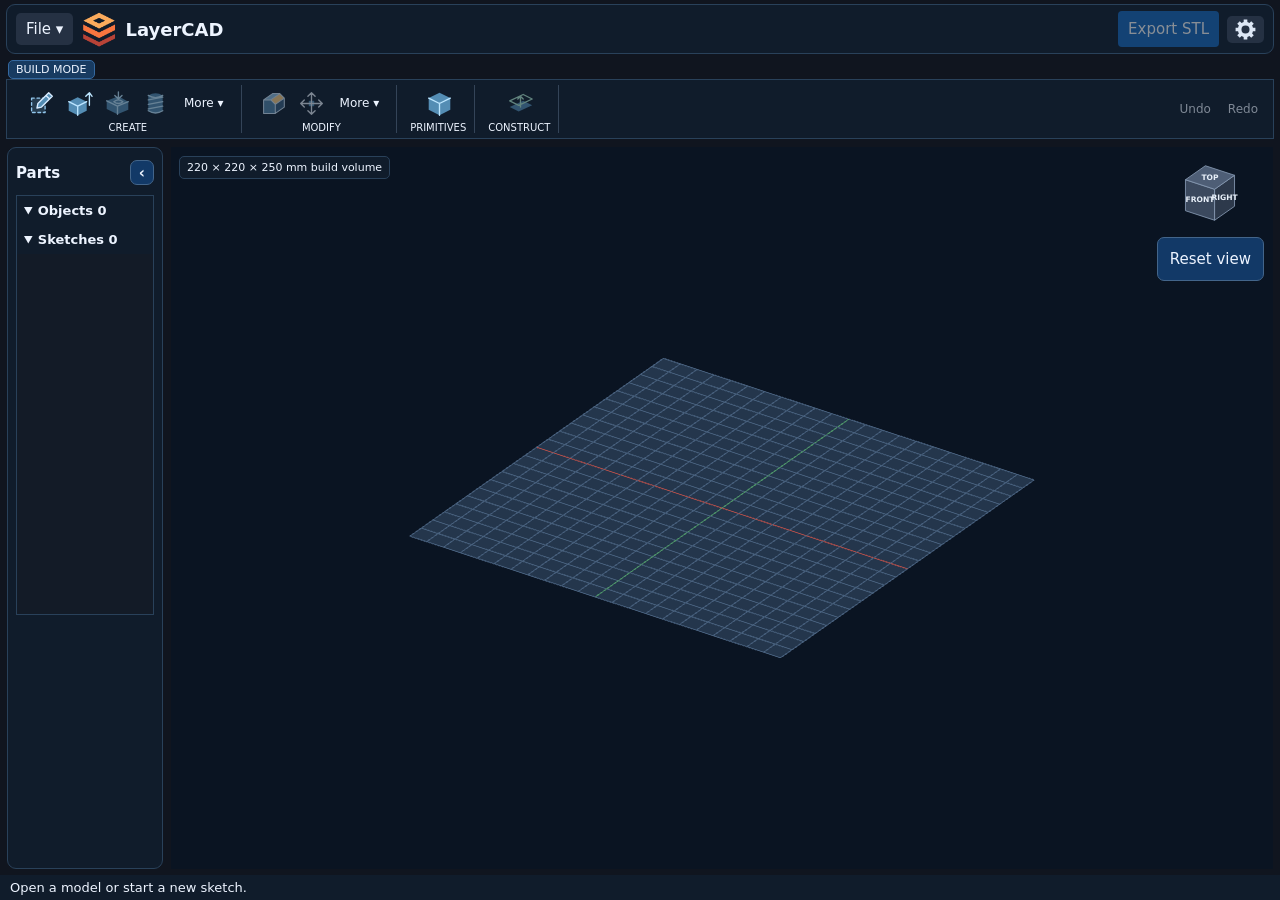
==== commit 37cad922: "Deploy sketch drawing center handles" ====
--- a/index.html
+++ b/index.html
@@ -3,7 +3,7 @@
 <meta charset="utf-8">
 <meta name="viewport" content="width=device-width, initial-scale=1">
 <title>LayerCAD Web</title>
-<link rel="stylesheet" href="style.css?v=workspace-12">
+<link rel="stylesheet" href="style.css?v=workspace-16">
 <header><details><summary>File ▾</summary><div class="tool-popover"><button type="button" id="new-project">New project</button><label class="open">Open model<input id="file" type="file" accept=".layercad,.stl"></label><button id="save" type="button" disabled>Save project</button></div></details>
   <h1><img src="layercad.ico" width="36" height="36" alt="">LayerCAD</h1>
   <button id="export" type="button" disabled>Export STL</button>
@@ -51,7 +51,7 @@
   </form>
   <canvas id="view" aria-label="3D model viewport"></canvas>
   <svg id="detail-overlay" aria-hidden="true"></svg>
-  <svg id="extrude-overlay" aria-hidden="true"><path id="extrude-arrow"/></svg>
+  <svg id="extrude-overlay" aria-hidden="true"><path id="extrude-arrow"/><circle id="hole-handle" r="11" hidden><title>Hold to move the hole</title></circle></svg>
   <div id="plane-selector" hidden>
     <svg id="plane-targets" aria-hidden="true"></svg>
     <div role="group" aria-label="Sketch plane">
@@ -75,6 +75,7 @@
       <polygon id="outline"/>
       <polyline id="sketch-preview" fill="none" stroke="#83cbff" stroke-width=".7" pointer-events="none"/>
       <g id="vertices"></g>
+      <g id="drawing-centers"></g>
       </g>
     </svg>
 
@@ -107,9 +108,10 @@
     <datalist id="metric-sizes"><option>M2</option><option>M2.5</option><option>M3</option><option>M4</option><option>M5</option><option>M6</option><option>M8</option><option>M10</option><option>M12</option><option>Custom</option></datalist>
     <label id="feature-pitch-label" hidden>Pitch (mm) <input id="feature-pitch" type="number" min="0.01" step="any" value="1.5"></label>
     <label id="feature-depth-label" hidden>Radial depth (mm) <input id="feature-depth" type="number" min="0.01" step="any" value="0.7"></label>
+    <p id="hole-hint" hidden>Hold the red handle briefly, then drag to place the hole.</p>
     <p id="feature-error" role="alert"></p>
-    <div><button id="cancel-feature" type="button">Cancel</button><button type="submit">Apply</button></div>
+    <div><button id="cancel-feature" type="button">Cancel</button><button id="apply-feature" type="submit">Apply</button></div>
   </form>
 </dialog>
-<script src="sketch.js?v=editor-5" defer></script><script src="viewer.js?v=workspace-13" defer></script>
+<script src="sketch.js?v=editor-5" defer></script><script src="viewer.js?v=workspace-16" defer></script>
 </html>
--- a/style.css
+++ b/style.css
@@ -171,3 +171,9 @@
 #build-extrude { max-height: 100%; overflow: auto; }
 .scroll-setting { display: grid; gap: 4px; padding: 4px 8px; font-size: 13px; }
 .scroll-setting select { color: inherit; background: #182432; border: 1px solid #52647a; border-radius: 4px; padding: 5px; }
+#feature-dialog.hole-placement { z-index: 8; }
+#hole-handle { pointer-events: auto; cursor: grab; touch-action: none; fill: #fa5255a8; stroke: #ffd1d3; stroke-width: 2; }
+#hole-handle:active { cursor: grabbing; }
+#hole-hint { margin: 0; color: #b8cde6; }
+#drawing-centers circle { fill: #132d42; stroke: #8ad9ff; stroke-width: 1.5px; vector-effect: non-scaling-stroke; cursor: grab; touch-action: none; }
+#drawing-centers circle:active { cursor: grabbing; }
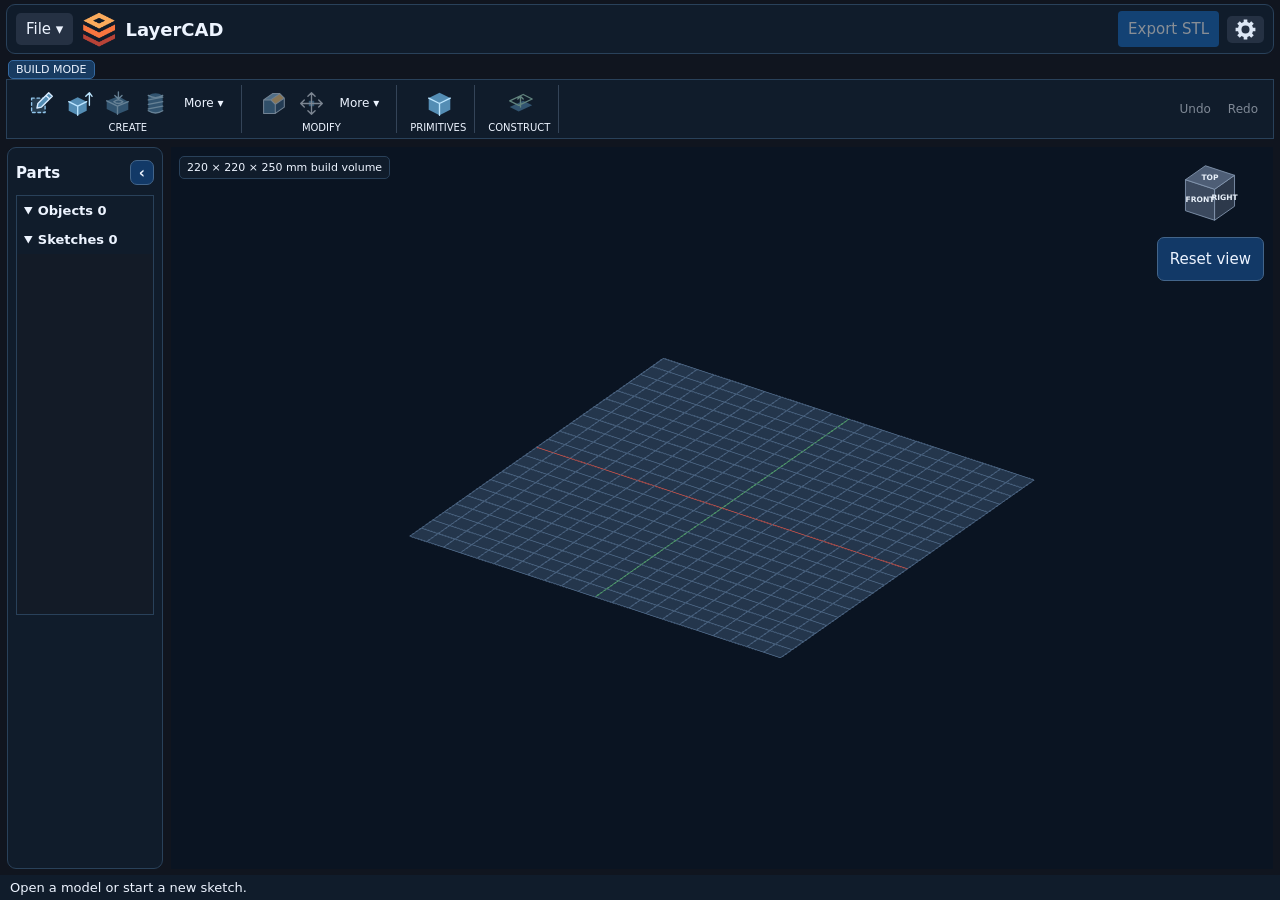
==== commit 9c46fd93: "Deploy touch selection fix" ====
--- a/index.html
+++ b/index.html
@@ -3,7 +3,7 @@
 <meta charset="utf-8">
 <meta name="viewport" content="width=device-width, initial-scale=1">
 <title>LayerCAD Web</title>
-<link rel="stylesheet" href="style.css?v=workspace-16">
+<link rel="stylesheet" href="style.css?v=workspace-17">
 <header><details><summary>File ▾</summary><div class="tool-popover"><button type="button" id="new-project">New project</button><label class="open">Open model<input id="file" type="file" accept=".layercad,.stl"></label><button id="save" type="button" disabled>Save project</button></div></details>
   <h1><img src="layercad.ico" width="36" height="36" alt="">LayerCAD</h1>
   <button id="export" type="button" disabled>Export STL</button>
@@ -113,5 +113,5 @@
     <div><button id="cancel-feature" type="button">Cancel</button><button id="apply-feature" type="submit">Apply</button></div>
   </form>
 </dialog>
-<script src="sketch.js?v=editor-5" defer></script><script src="viewer.js?v=workspace-16" defer></script>
+<script src="sketch.js?v=editor-5" defer></script><script src="viewer.js?v=workspace-17" defer></script>
 </html>
--- a/style.css
+++ b/style.css
@@ -175,5 +175,11 @@
 #hole-handle { pointer-events: auto; cursor: grab; touch-action: none; fill: #fa5255a8; stroke: #ffd1d3; stroke-width: 2; }
 #hole-handle:active { cursor: grabbing; }
 #hole-hint { margin: 0; color: #b8cde6; }
+#view, #sketch-plane, #extrude-overlay, .popup-title {
+  -webkit-user-select: none;
+  user-select: none;
+  -webkit-touch-callout: none;
+  touch-action: none;
+}
 #drawing-centers circle { fill: #132d42; stroke: #8ad9ff; stroke-width: 1.5px; vector-effect: non-scaling-stroke; cursor: grab; touch-action: none; }
 #drawing-centers circle:active { cursor: grabbing; }
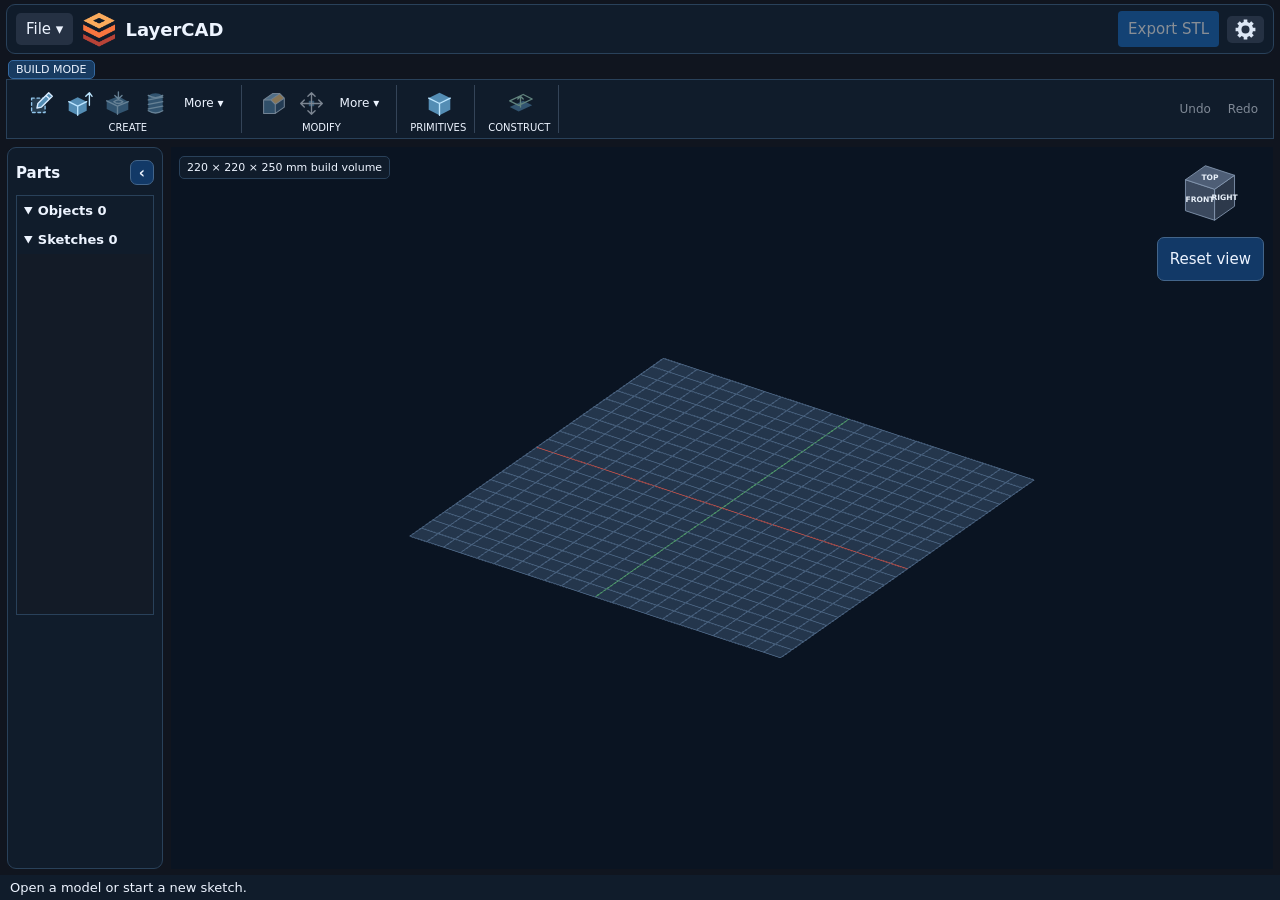
==== commit 0b664823: "Deploy hole focus fix" ====
--- a/index.html
+++ b/index.html
@@ -113,5 +113,5 @@
     <div><button id="cancel-feature" type="button">Cancel</button><button id="apply-feature" type="submit">Apply</button></div>
   </form>
 </dialog>
-<script src="sketch.js?v=editor-5" defer></script><script src="viewer.js?v=workspace-17" defer></script>
+<script src="sketch.js?v=editor-5" defer></script><script src="viewer.js?v=workspace-18" defer></script>
 </html>
